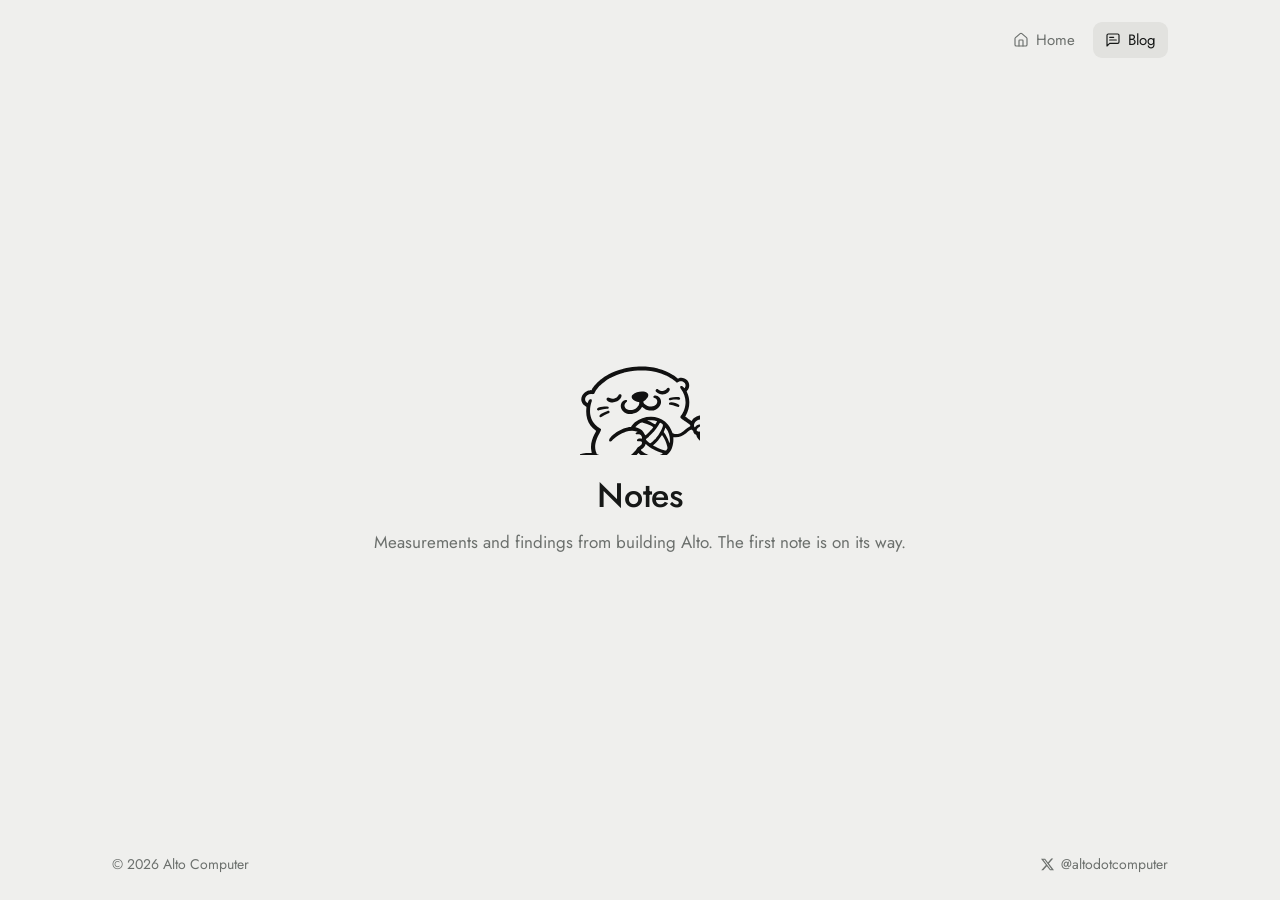
==== blog.html @ 91f4584b "Use the Nap direction for the home page, add nav and notes page Co-Authored-By: Claude Opus 5.5 <nor" ====
<!doctype html><html lang="en"><head><meta charset="utf-8"><meta name="viewport" content="width=device-width, initial-scale=1, viewport-fit=cover">
<title>Alto · Notes</title><meta name="description" content="A browser harness that keeps you in the loop.">
<link rel="icon" type="image/png" href="assets/avatar.png"><link rel="stylesheet" href="https://fonts.googleapis.com/css2?family=Jost:wght@400;500;600&family=EB+Garamond:ital,wght@1,400&display=swap"><style>
/* Layout: nav top right, the otter scene centred in the space left over, footer on the baseline. Everything fits one screen. */
:root{--ground:#efefed; --ink:#161817; --muted:#6c706d; --pill:#e2e2df; --thread:#cf3f31; --thread-soft:#f3c4bd;
  --geo:"Jost","Futura","Avenir Next",system-ui,sans-serif; --ren:"EB Garamond",Garamond,Georgia,serif; color-scheme:light}
*{box-sizing:border-box}
html,body{height:100%;margin:0}
body{background:var(--ground);color:var(--ink);font-family:var(--geo);-webkit-font-smoothing:antialiased}
.frame{height:100%;max-width:1120px;margin:0 auto;padding:22px 32px 26px;display:flex;flex-direction:column}
.geo{font-family:var(--geo)} .ren{font-family:var(--ren);font-style:italic}
nav{display:flex;justify-content:flex-end;gap:6px}
nav a{display:inline-flex;align-items:center;gap:7px;padding:7px 12px;border-radius:9px;font-size:15px;color:var(--muted);text-decoration:none;transition:background .15s,color .15s}
nav a svg{width:16px;height:16px;fill:none;stroke:currentColor;stroke-width:1.75;stroke-linecap:round;stroke-linejoin:round}
nav a:hover{color:var(--ink);background:var(--pill)}
nav a.on{color:var(--ink);background:var(--pill)}
nav a.on svg path:last-child{fill:var(--thread-soft)}
nav a.on svg{stroke:var(--ink)}
main{flex:1;min-height:0;display:flex;align-items:center;justify-content:center}
.scene{width:100%;height:100%;max-height:680px;display:block}
footer{display:flex;justify-content:space-between;align-items:center;gap:16px;font-size:14px;color:var(--muted)}
footer a{display:inline-flex;align-items:center;gap:7px;color:var(--muted);text-decoration:none}
footer a:hover{color:var(--ink)} footer svg{width:13px;height:13px;fill:currentColor}
a:focus-visible{outline:2px solid var(--thread);outline-offset:2px}
@media (prefers-reduced-motion:reduce){*{transition:none!important}}
.empty{text-align:center;display:grid;gap:10px;justify-items:center} .empty img{width:120px;height:auto;margin-bottom:6px} .empty h1{font-weight:500;font-size:34px;margin:0;letter-spacing:-.01em} .empty p{margin:0;color:var(--muted);font-size:17px}</style></head><body><div class="frame">
<nav aria-label="Main"><a href="index.html"><svg viewBox="0 0 24 24" aria-hidden="true"><path d="M15 21v-8a1 1 0 0 0-1-1h-4a1 1 0 0 0-1 1v8"/><path d="M3 10a2 2 0 0 1 .709-1.528l7-5.999a2 2 0 0 1 2.582 0l7 5.999A2 2 0 0 1 21 10v9a2 2 0 0 1-2 2H5a2 2 0 0 1-2-2z"/></svg>Home</a><a href="blog.html" class="on" aria-current="page"><svg viewBox="0 0 24 24" aria-hidden="true"><path d="M21 15a2 2 0 0 1-2 2H7l-4 4V5a2 2 0 0 1 2-2h14a2 2 0 0 1 2 2z"/><path d="M13 8H7"/><path d="M17 12H7"/></svg>Blog</a></nav><main><div class="empty"><img src="assets/otter.svg" alt=""><h1>Notes</h1><p>Measurements and findings from building Alto. The first note is on its way.</p></div></main>
<footer><span>© 2026 Alto Computer</span><a href="https://x.com/altodotcomputer"><svg viewBox="0 0 24 24" aria-hidden="true"><path d="M18.901 1.153h3.68l-8.04 9.19L24 22.846h-7.406l-5.8-7.584-6.638 7.584H.474l8.6-9.83L0 1.154h7.594l5.243 6.932ZM17.61 20.644h2.039L6.486 3.24H4.298Z"/></svg>@altodotcomputer</a></footer>
</div></body></html>
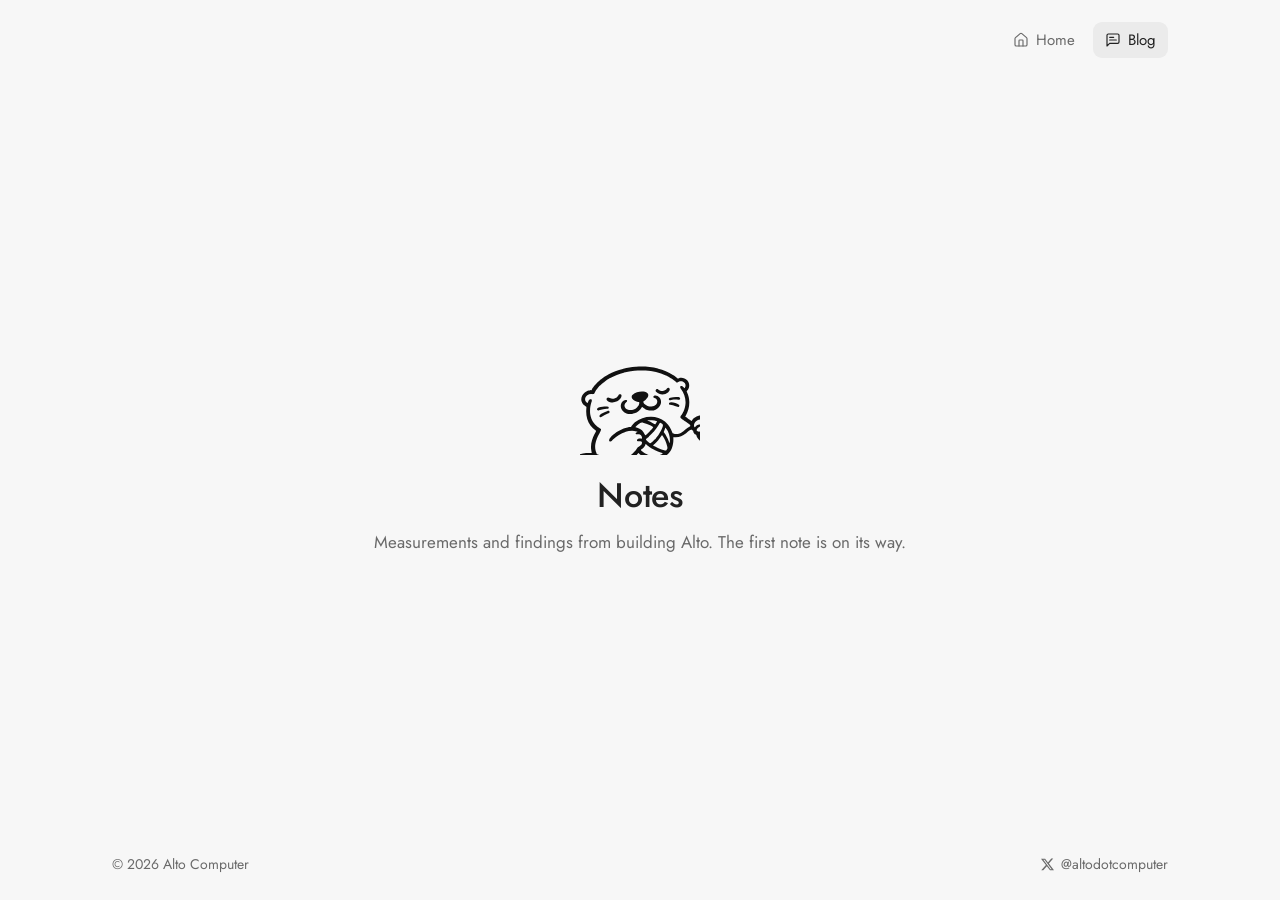
==== commit b6b404d6: "Move to Airbnb's palette with Rausch as the thread; wire tokens for Tailwind v4 Co-Authored-By: Clau" ====
--- a/blog.html
+++ b/blog.html
@@ -1,8 +1,8 @@
 <!doctype html><html lang="en"><head><meta charset="utf-8"><meta name="viewport" content="width=device-width, initial-scale=1, viewport-fit=cover">
 <title>Alto · Notes</title><meta name="description" content="A browser harness that keeps you in the loop.">
-<link rel="icon" type="image/png" href="assets/avatar.png"><link rel="stylesheet" href="https://fonts.googleapis.com/css2?family=Jost:wght@400;500;600&family=EB+Garamond:ital,wght@1,400&display=swap"><style>
+<link rel="icon" href="assets/favicon.svg" type="image/svg+xml"><link rel="icon" href="assets/favicon-32.png" sizes="32x32" type="image/png"><link rel="apple-touch-icon" href="assets/apple-touch-icon.png"><link rel="stylesheet" href="https://fonts.googleapis.com/css2?family=Jost:wght@400;500;600&family=EB+Garamond:ital,wght@1,400&display=swap"><style>
 /* Layout: nav top right, the otter scene centred in the space left over, footer on the baseline. Everything fits one screen. */
-:root{--ground:#efefed; --ink:#161817; --muted:#6c706d; --pill:#e2e2df; --thread:#cf3f31; --thread-soft:#f3c4bd;
+:root{--ground:#f7f7f7; --ink:#222222; --muted:#6a6a6a; --pill:#ebebeb; --thread:#ff385c; --thread-soft:#ffd3dc;
   --geo:"Jost","Futura","Avenir Next",system-ui,sans-serif; --ren:"EB Garamond",Garamond,Georgia,serif; color-scheme:light}
 *{box-sizing:border-box}
 html,body{height:100%;margin:0}
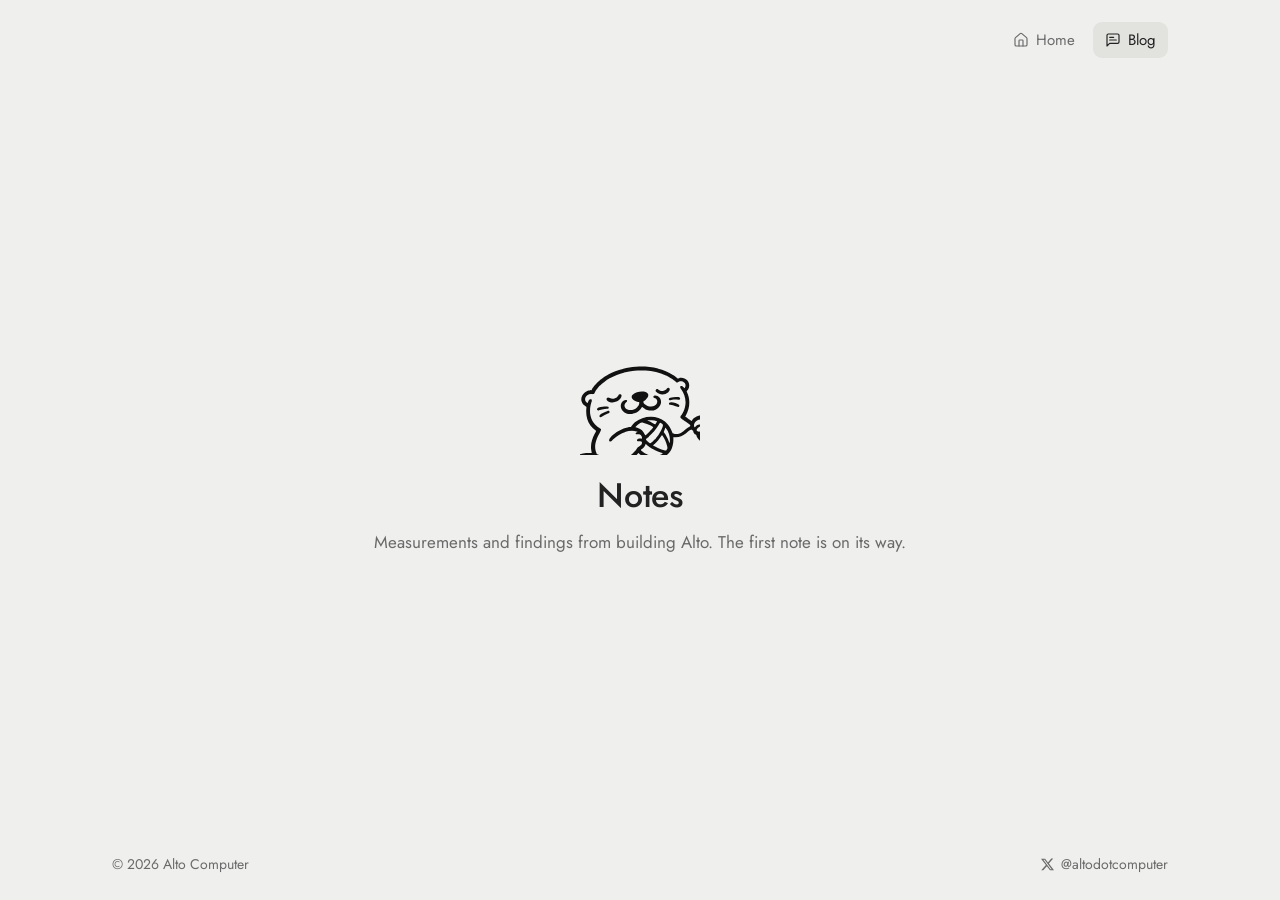
==== commit e28d9beb: "Restore the warm grey ground Co-Authored-By: Claude Opus 5.5 <noreply@anthropic.com>" ====
--- a/blog.html
+++ b/blog.html
@@ -2,7 +2,7 @@
 <title>Alto · Notes</title><meta name="description" content="A browser harness that keeps you in the loop.">
 <link rel="icon" href="assets/favicon.svg" type="image/svg+xml"><link rel="icon" href="assets/favicon-32.png" sizes="32x32" type="image/png"><link rel="apple-touch-icon" href="assets/apple-touch-icon.png"><link rel="stylesheet" href="https://fonts.googleapis.com/css2?family=Jost:wght@400;500;600&family=EB+Garamond:ital,wght@1,400&display=swap"><style>
 /* Layout: nav top right, the otter scene centred in the space left over, footer on the baseline. Everything fits one screen. */
-:root{--ground:#f7f7f7; --ink:#222222; --muted:#6a6a6a; --pill:#ebebeb; --thread:#ff385c; --thread-soft:#ffd3dc;
+:root{--ground:#efefed; --ink:#222222; --muted:#6a6a6a; --pill:#e2e2df; --thread:#ff385c; --thread-soft:#ffd3dc;
   --geo:"Jost","Futura","Avenir Next",system-ui,sans-serif; --ren:"EB Garamond",Garamond,Georgia,serif; color-scheme:light}
 *{box-sizing:border-box}
 html,body{height:100%;margin:0}
